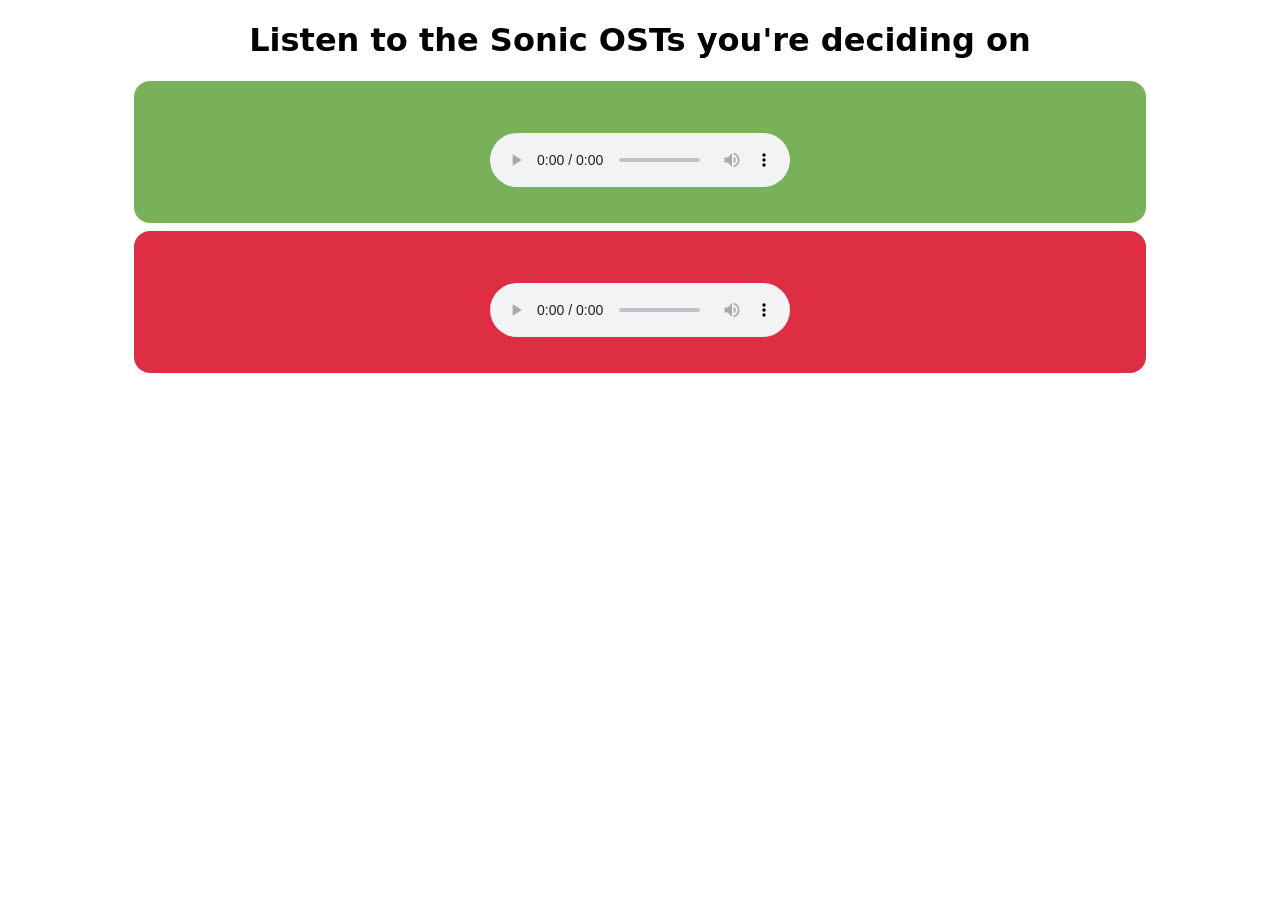
==== ostvoting/index.html @ bbe14741 "add voting" ====
<!DOCTYPE html>
<html lang="en">

<head>
    <meta charset="UTF-8">
    <meta http-equiv="X-UA-Compatible" content="IE=edge">
    <meta name="viewport" content="width=device-width, initial-scale=1.0">
    <meta name="referrer" content="no-referrer" />
    <title>r/Sonic OST voting player</title>

    <script>
        let json;
        let a;
        let b;

        // Screw over the web browser by making it think we're loading a js file
        function load(_j) {
            json = _j;
            let ab = window.location.hash.split(",")
            a = parseInt(ab[0].substring(1))
            b = parseInt(ab[1])
            a = json[a];
            b = json[b];
            let anode = document.getElementById("a");
            let bnode = document.getElementById("b");
            anode.querySelector("h2").innerText = a[1];
            anode.querySelector("h3").innerText = a[0];
            anode.querySelector("audio").setAttribute("src", a[3]);
            bnode.querySelector("h2").innerText = b[1];
            bnode.querySelector("h3").innerText = b[0];
            bnode.querySelector("audio").setAttribute("src", b[3]);
        }
    </script>
    <style>
        * {
            font-family: system-ui, -apple-system, BlinkMacSystemFont, 'Segoe UI', Roboto, Oxygen, Ubuntu, Cantarell, 'Open Sans', 'Helvetica Neue', sans-serif;
            text-align: center;
        }

        #a,
        #b {
            color: white;
            border-radius: 16px;
            padding: 32px;
        }

        main div {
            margin: 0 10%;
            margin-bottom: 8px;
        }

        #a {
            background-color: #78b159;
        }

        #b {
            background-color: #dd2e44;
        }
    </style>
</head>

<body>
    <main>
        <h1>Listen to the Sonic OSTs you're deciding on</h1>
        <div id="a">
            <h2></h2>
            <h3></h3>
            <audio src="about:blank" controls></audio>
        </div>
        <div id="b">
            <h2></h2>
            <h3></h3>
            <audio src="about:blank" controls></audio>
        </div>
    </main>

    <script src="./ost.js"></script>
</body>


</html>
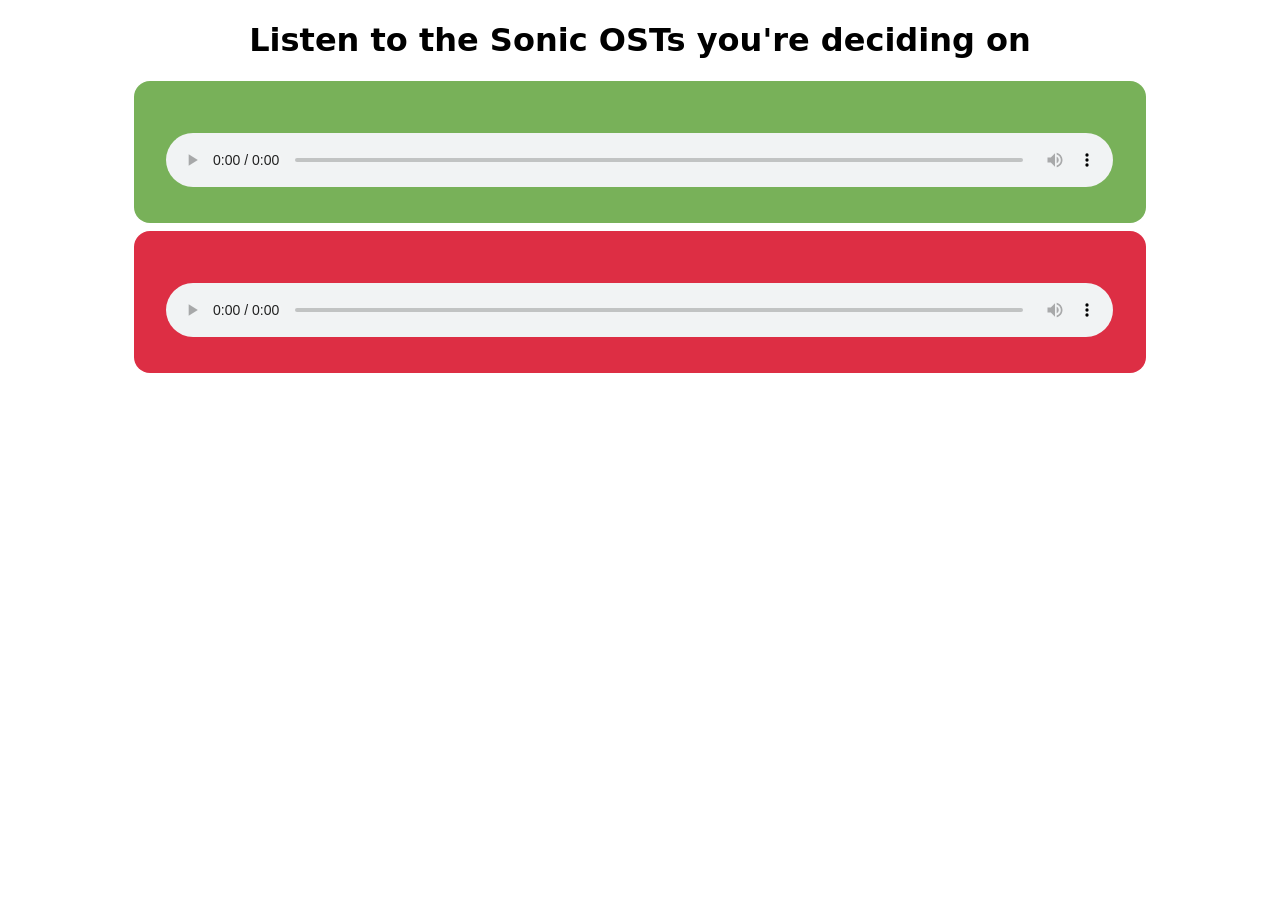
==== commit 63280a15: "Update index.html" ====
--- a/ostvoting/index.html
+++ b/ostvoting/index.html
@@ -43,6 +43,10 @@
             border-radius: 16px;
             padding: 32px;
         }
+        
+        audio {
+          width: 100%;
+        }
 
         main div {
             margin: 0 10%;
@@ -78,4 +82,4 @@
 </body>
 
 
-</html>+</html>
